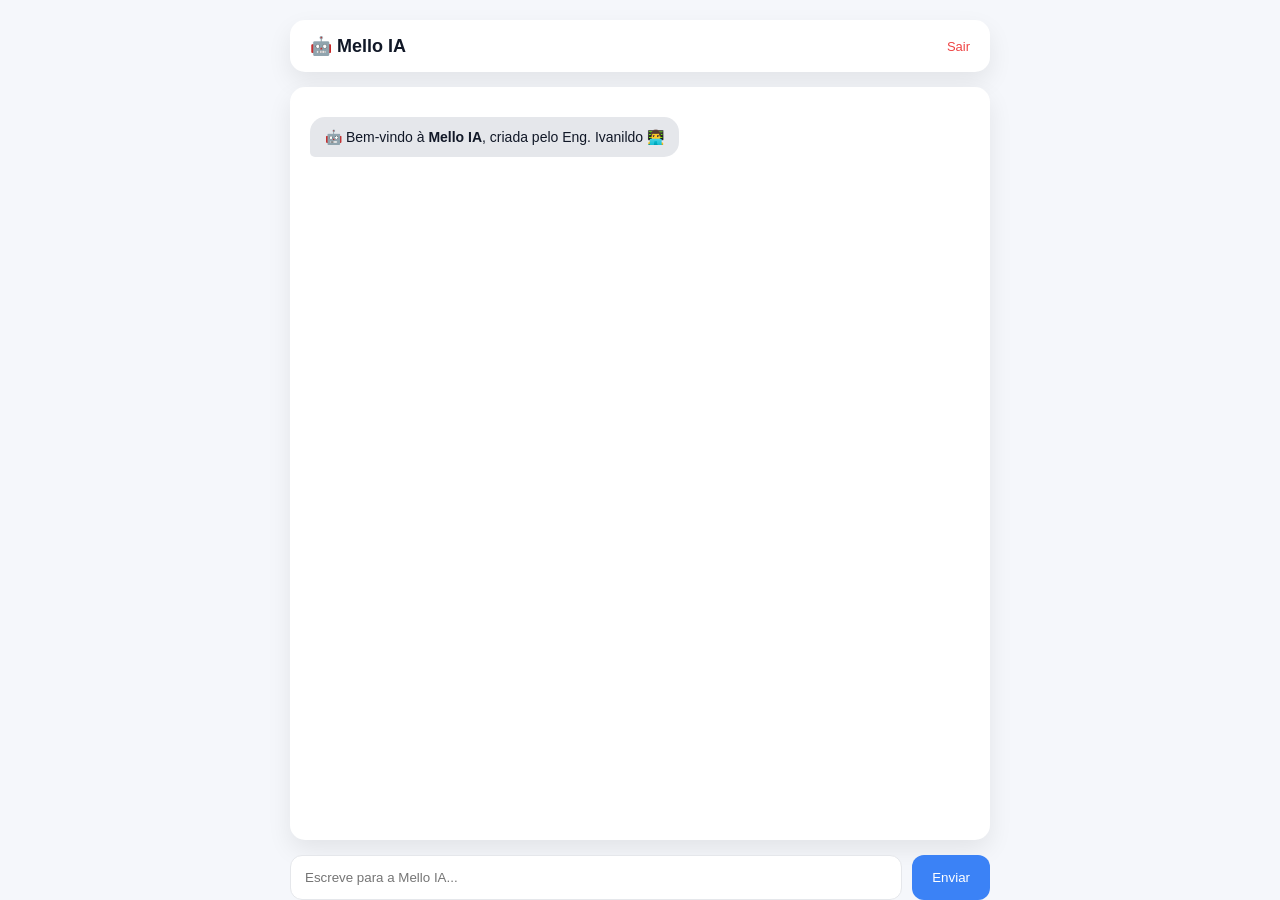
==== chat.html @ 0de7f067 "Add files via upload" ====
<!DOCTYPE html>
<html lang="pt">
<head>
<meta charset="UTF-8">
<title>Mello IA</title>

<style>
body {
    margin: 0;
    font-family: "Segoe UI", sans-serif;
    background: #f5f7fb;
    display: flex;
    justify-content: center;
    height: 100vh;
}

/* CONTAINER */
.container {
    width: 700px;
    display: flex;
    flex-direction: column;
    margin-top: 20px;
}

/* HEADER */
.header {
    background: white;
    padding: 15px 20px;
    border-radius: 15px;
    box-shadow: 0 10px 25px rgba(0,0,0,0.08);
    margin-bottom: 15px;
    display: flex;
    justify-content: space-between;
    align-items: center;
}

.header h2 {
    margin: 0;
    font-size: 18px;
    color: #111827;
}

.header a {
    color: #ef4444;
    text-decoration: none;
    font-size: 13px;
}

/* CHAT BOX */
.chat-box {
    flex: 1;
    background: white;
    border-radius: 15px;
    padding: 20px;
    overflow-y: auto;
    height: 450px;
    box-shadow: 0 10px 25px rgba(0,0,0,0.08);
}

/* MENSAGENS */
.msg {
    margin: 10px 0;
    display: flex;
}

.user {
    justify-content: flex-end;
}

.bot {
    justify-content: flex-start;
}

.bubble {
    max-width: 70%;
    padding: 12px 15px;
    border-radius: 15px;
    font-size: 14px;
    word-wrap: break-word;
}

.user .bubble {
    background: #3b82f6;
    color: white;
    border-bottom-right-radius: 5px;
}

.bot .bubble {
    background: #e5e7eb;
    color: #111827;
    border-bottom-left-radius: 5px;
}

/* INPUT */
.input-area {
    display: flex;
    margin-top: 15px;
    gap: 10px;
}

input {
    flex: 1;
    padding: 14px;
    border: 1px solid #e5e7eb;
    border-radius: 12px;
    outline: none;
}

input:focus {
    border-color: #3b82f6;
    box-shadow: 0 0 0 3px rgba(59,130,246,0.15);
}

button {
    padding: 14px 20px;
    background: #3b82f6;
    color: white;
    border: none;
    border-radius: 12px;
    cursor: pointer;
}

button:hover {
    background: #2563eb;
}
</style>

</head>

<body>

<div class="container">

    <!-- HEADER -->
    <div class="header">
        <h2>🤖 Mello IA</h2>
        <a href="/logout">Sair</a>
    </div>

    <!-- CHAT -->
    <div class="chat-box" id="chat"></div>

    <!-- INPUT -->
    <div class="input-area">
        <input id="msg" placeholder="Escreve para a Mello IA...">
        <button onclick="send()">Enviar</button>
    </div>

</div>

<script>
window.onload = function () {
    let chat = document.getElementById("chat");

    chat.innerHTML += `
        <div class="msg bot">
            <div class="bubble">
                🤖 Bem-vindo à <b>Mello IA</b>, criada pelo Eng. Ivanildo 👨‍💻
            </div>
        </div>
    `;
};

function send() {
    let msg = document.getElementById("msg").value;
    if (!msg) return;

    let chat = document.getElementById("chat");

    chat.innerHTML += `
        <div class="msg user">
            <div class="bubble">${msg}</div>
        </div>
    `;

    fetch("/chat", {
        method: "POST",
        headers: {"Content-Type": "application/json"},
        body: JSON.stringify({message: msg})
    })
    .then(res => res.json())
    .then(data => {

        chat.innerHTML += `
            <div class="msg bot">
                <div class="bubble">${data.reply}</div>
            </div>
        `;

        document.getElementById("msg").value = "";
        chat.scrollTop = chat.scrollHeight;
    });
}
</script>

</body>
</html>
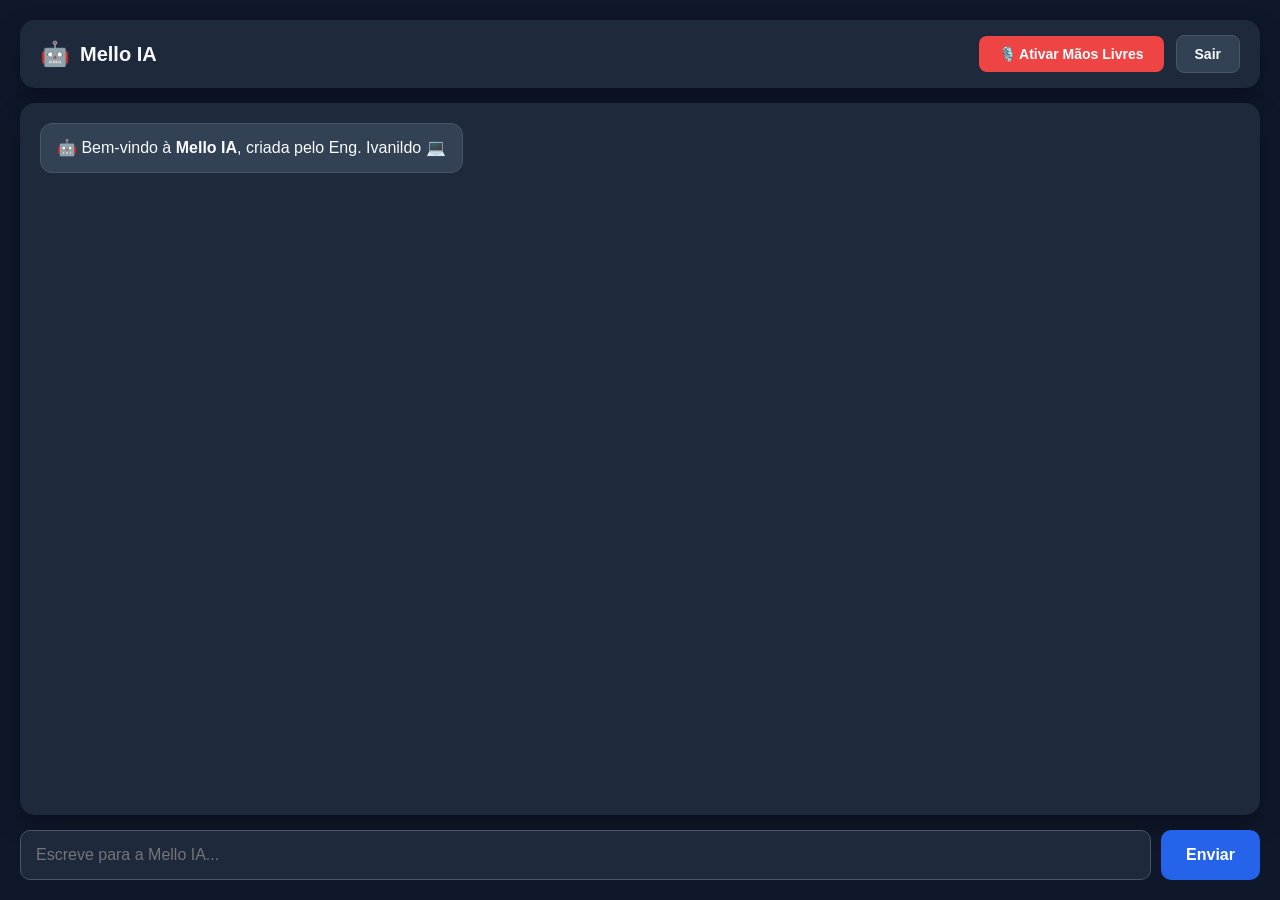
==== commit 51290fc4: "Novo design Mello IA" ====
--- a/chat.html
+++ b/chat.html
@@ -1,197 +1,277 @@
-<!DOCTYPE html>
-<html lang="pt">
-<head>
-<meta charset="UTF-8">
-<title>Mello IA</title>
-
-<style>
-body {
-    margin: 0;
-    font-family: "Segoe UI", sans-serif;
-    background: #f5f7fb;
-    display: flex;
-    justify-content: center;
-    height: 100vh;
-}
-
-/* CONTAINER */
-.container {
-    width: 700px;
-    display: flex;
-    flex-direction: column;
-    margin-top: 20px;
-}
-
-/* HEADER */
-.header {
-    background: white;
-    padding: 15px 20px;
-    border-radius: 15px;
-    box-shadow: 0 10px 25px rgba(0,0,0,0.08);
-    margin-bottom: 15px;
-    display: flex;
-    justify-content: space-between;
-    align-items: center;
-}
-
-.header h2 {
-    margin: 0;
-    font-size: 18px;
-    color: #111827;
-}
-
-.header a {
-    color: #ef4444;
-    text-decoration: none;
-    font-size: 13px;
-}
-
-/* CHAT BOX */
-.chat-box {
-    flex: 1;
-    background: white;
-    border-radius: 15px;
-    padding: 20px;
-    overflow-y: auto;
-    height: 450px;
-    box-shadow: 0 10px 25px rgba(0,0,0,0.08);
-}
-
-/* MENSAGENS */
-.msg {
-    margin: 10px 0;
-    display: flex;
-}
-
-.user {
-    justify-content: flex-end;
-}
-
-.bot {
-    justify-content: flex-start;
-}
-
-.bubble {
-    max-width: 70%;
-    padding: 12px 15px;
-    border-radius: 15px;
-    font-size: 14px;
-    word-wrap: break-word;
-}
-
-.user .bubble {
-    background: #3b82f6;
-    color: white;
-    border-bottom-right-radius: 5px;
-}
-
-.bot .bubble {
-    background: #e5e7eb;
-    color: #111827;
-    border-bottom-left-radius: 5px;
-}
-
-/* INPUT */
-.input-area {
-    display: flex;
-    margin-top: 15px;
-    gap: 10px;
-}
-
-input {
-    flex: 1;
-    padding: 14px;
-    border: 1px solid #e5e7eb;
-    border-radius: 12px;
-    outline: none;
-}
-
-input:focus {
-    border-color: #3b82f6;
-    box-shadow: 0 0 0 3px rgba(59,130,246,0.15);
-}
-
-button {
-    padding: 14px 20px;
-    background: #3b82f6;
-    color: white;
-    border: none;
-    border-radius: 12px;
-    cursor: pointer;
-}
-
-button:hover {
-    background: #2563eb;
-}
-</style>
-
-</head>
-
-<body>
-
-<div class="container">
-
-    <!-- HEADER -->
-    <div class="header">
-        <h2>🤖 Mello IA</h2>
-        <a href="/logout">Sair</a>
-    </div>
-
-    <!-- CHAT -->
-    <div class="chat-box" id="chat"></div>
-
-    <!-- INPUT -->
-    <div class="input-area">
-        <input id="msg" placeholder="Escreve para a Mello IA...">
-        <button onclick="send()">Enviar</button>
-    </div>
-
-</div>
-
-<script>
-window.onload = function () {
-    let chat = document.getElementById("chat");
-
-    chat.innerHTML += `
-        <div class="msg bot">
-            <div class="bubble">
-                🤖 Bem-vindo à <b>Mello IA</b>, criada pelo Eng. Ivanildo 👨‍💻
-            </div>
-        </div>
-    `;
-};
-
-function send() {
-    let msg = document.getElementById("msg").value;
-    if (!msg) return;
-
-    let chat = document.getElementById("chat");
-
-    chat.innerHTML += `
-        <div class="msg user">
-            <div class="bubble">${msg}</div>
-        </div>
-    `;
-
-    fetch("/chat", {
-        method: "POST",
-        headers: {"Content-Type": "application/json"},
-        body: JSON.stringify({message: msg})
-    })
-    .then(res => res.json())
-    .then(data => {
-
-        chat.innerHTML += `
-            <div class="msg bot">
-                <div class="bubble">${data.reply}</div>
-            </div>
-        `;
-
-        document.getElementById("msg").value = "";
-        chat.scrollTop = chat.scrollHeight;
-    });
-}
-</script>
-
-</body>
+<!DOCTYPE html>
+<html lang="pt">
+<head>
+    <meta charset="UTF-8">
+    <meta name="viewport" content="width=device-width, initial-scale=1.0">
+    <title>Mello IA</title>
+    <style>
+        body {
+            font-family: 'Segoe UI', Tahoma, Geneva, Verdana, sans-serif;
+            background-color: #0f172a;
+            color: #f8fafc;
+            margin: 0;
+            padding: 20px;
+            display: flex;
+            flex-direction: column;
+            height: 100vh;
+            box-sizing: border-box;
+        }
+
+        .header {
+            background: #1e293b;
+            padding: 15px 20px;
+            border-radius: 15px;
+            box-shadow: 0 10px 25px rgba(0,0,0,0.3);
+            margin-bottom: 15px;
+            display: flex;
+            justify-content: space-between;
+            align-items: center;
+        }
+
+        .btn-mic {
+            background: #ef4444 !important;
+            color: white !important;
+            border: none;
+            padding: 10px 20px;
+            font-size: 14px;
+            font-weight: bold;
+            border-radius: 8px;
+            cursor: pointer;
+            transition: background 0.2s, transform 0.1s;
+        }
+        .btn-mic:hover { background: #dc2626 !important; }
+        .btn-mic:active { transform: scale(0.98); }
+
+        .btn-mic.gravando {
+            background: #22c55e !important;
+            animation: pulse 1.5s infinite;
+        }
+
+        @keyframes pulse {
+            0% { transform: scale(1); box-shadow: 0 0 0 0 rgba(34, 197, 94, 0.7); }
+            70% { transform: scale(1.03); box-shadow: 0 0 0 10px rgba(34, 197, 94, 0); }
+            100% { transform: scale(1); box-shadow: 0 0 0 0 rgba(34, 197, 94, 0); }
+        }
+
+        .btn-sair {
+            background: #334155;
+            color: #f8fafc;
+            text-decoration: none;
+            padding: 10px 18px;
+            border-radius: 8px;
+            font-size: 14px;
+            font-weight: bold;
+            transition: background 0.2s;
+            border: 1px solid #475569;
+        }
+        .btn-sair:hover { background: #f1f5f9; color: #0f172a; }
+
+        .chat-container {
+            flex: 1;
+            background: #1e293b;
+            border-radius: 15px;
+            padding: 20px;
+            display: flex;
+            flex-direction: column;
+            overflow-y: auto;
+            box-shadow: 0 10px 25px rgba(0,0,0,0.3);
+            margin-bottom: 15px;
+        }
+
+        .mensagem {
+            margin-bottom: 15px;
+            padding: 12px 16px;
+            border-radius: 12px;
+            max-width: 75%;
+            word-wrap: break-word;
+            line-height: 1.5;
+        }
+
+        .user-msg {
+            background: #2563eb;
+            color: white;
+            align-self: flex-end;
+        }
+
+        .ia-msg {
+            background: #334155;
+            color: #f8fafc;
+            align-self: flex-start;
+            border: 1px solid #475569;
+        }
+
+        .input-container {
+            display: flex;
+            gap: 10px;
+        }
+
+        input[type="text"] {
+            flex: 1;
+            background: #1e293b;
+            border: 1px solid #475569;
+            padding: 15px;
+            border-radius: 10px;
+            color: white;
+            font-size: 16px;
+            outline: none;
+        }
+        input[type="text"]:focus { border-color: #2563eb; }
+
+        .btn-enviar {
+            background: #2563eb;
+            color: white;
+            border: none;
+            padding: 0 25px;
+            border-radius: 10px;
+            font-size: 16px;
+            font-weight: bold;
+            cursor: pointer;
+            transition: background 0.2s;
+        }
+        .btn-enviar:hover { background: #1d4ed8; }
+    </style>
+</head>
+<body>
+
+    <!-- CABEÇALHO CORRIGIDO -->
+    <div class="header">
+        <div style="display: flex; align-items: center; gap: 10px;">
+            <span style="font-size: 24px;">🤖</span>
+            <h2 style="margin: 0; font-size: 20px; color: #f8fafc;">Mello IA</h2>
+        </div>
+        <div style="display: flex; gap: 12px; align-items: center;">
+            <button id="btnVoz" class="btn-mic" onclick="alternarModoVoz()">🎙️ Ativar Mãos Livres</button>
+            <a href="/logout" class="btn-sair">Sair</a>
+        </div>
+    </div>
+
+    <!-- ÁREA DE MENSAGENS -->
+    <div class="chat-container" id="chatContainer">
+        <div class="mensagem ia-msg">
+            🤖 Bem-vindo à <strong>Mello IA</strong>, criada pelo Eng. Ivanildo 💻
+        </div>
+    </div>
+
+    <!-- CAMPO DE ENTRADA -->
+    <div class="input-container">
+        <input type="text" id="userInput" placeholder="Escreve para a Mello IA..." onkeypress="verificarEnter(event)">
+        <button class="btn-enviar" onclick="enviarMensagem()">Enviar</button>
+    </div>
+
+    <script>
+        let modoVozAtivo = false;
+        let reconhecimento = null;
+
+        // Inicializa o reconhecimento de voz do navegador
+        if ('webkitSpeechRecognition' in window || 'SpeechRecognition' in window) {
+            const SpeechRecognition = window.SpeechRecognition || window.webkitSpeechRecognition;
+            reconhecimento = new SpeechRecognition();
+            reconhecimento.lang = 'pt-PT';
+            reconhecimento.continuous = true;
+            reconhecimento.interimResults = false;
+
+            reconhecimento.onresult = function(event) {
+                const resultado = event.results[event.results.length - 1][0].transcript;
+                if (resultado.trim() !== "") {
+                    adicionarMensagem(resultado, 'user-msg');
+                    enviarAoBackend(resultado);
+                }
+            };
+
+            reconhecimento.onerror = function(event) {
+                console.error("Erro no reconhecimento: ", event.error);
+            };
+
+            reconhecimento.onend = function() {
+                if (modoVozAtivo) {
+                    try { reconhecimento.start(); } catch(e) {}
+                }
+            };
+        }
+
+        function alternarModoVoz() {
+            const btn = document.getElementById('btnVoz');
+            if (!reconhecimento) {
+                alert("O teu navegador não suporta reconhecimento de voz.");
+                return;
+            }
+
+            modoVozAtivo = !modoVozAtivo;
+
+            if (modoVozAtivo) {
+                btn.classList.add('gravando');
+                btn.innerHTML = "🟢 Ouvindo...";
+                try { reconhecimento.start(); } catch(e) {}
+            } else {
+                btn.classList.remove('gravando');
+                btn.innerHTML = "🎙️ Ativar Mãos Livres";
+                try { reconhecimento.stop(); } catch(e) {}
+                if ('speechSynthesis' in window) {
+                    window.speechSynthesis.cancel();
+                }
+            }
+        }
+
+        function falarTexto(texto) {
+            if ('speechSynthesis' in window && modoVozAtivo) {
+                // Remove emojis para evitar ruídos na leitura
+                const textoLimpo = texto.replace(/[\u{1F600}-\u{1F64F}\u{1F300}-\u{1F5FF}\u{1F680}-\u{1F6FF}\u{2600}-\u{26FF}\u{2700}-\u{27BF}]/gu, '');
+                
+                const utterance = new SpeechSynthesisUtterance(textoLimpo);
+                utterance.lang = 'pt-PT';
+                utterance.rate = 1.0;
+
+                if (reconhecimento) reconhecimento.stop();
+
+                utterance.onend = function() {
+                    if (modoVozAtivo && reconhecimento) {
+                        try { reconhecimento.start(); } catch(e) {}
+                    }
+                };
+
+                window.speechSynthesis.speak(utterance);
+            }
+        }
+
+        function verificarEnter(event) {
+            if (event.key === 'Enter') enviarMensagem();
+        }
+
+        function enviarMensagem() {
+            const input = document.getElementById('userInput');
+            const texto = input.value.trim();
+            if (texto === "") return;
+
+            adicionarMensagem(texto, 'user-msg');
+            input.value = "";
+            enviarAoBackend(texto);
+        }
+
+        function adicionarMensagem(texto, classe) {
+            const container = document.getElementById('chatContainer');
+            const div = document.createElement('div');
+            div.className = `mensagem ${classe}`;
+            div.innerText = texto;
+            container.appendChild(div);
+            container.scrollTop = container.scrollHeight;
+        }
+
+        function enviarAoBackend(texto) {
+            fetch('/chat', {
+                method: 'POST',
+                headers: { 'Content-Type': 'application/json' },
+                body: JSON.stringify({ message: texto })
+            })
+            .then(res => res.json())
+            .then(data => {
+                adicionarMensagem(data.response, 'ia-msg');
+                falarTexto(data.response);
+            })
+            .catch(err => {
+                console.error("Erro:", err);
+                adicionarMensagem("Erro ao contactar o servidor.", 'ia-msg');
+            });
+        }
+    </script>
+</body>
 </html>
